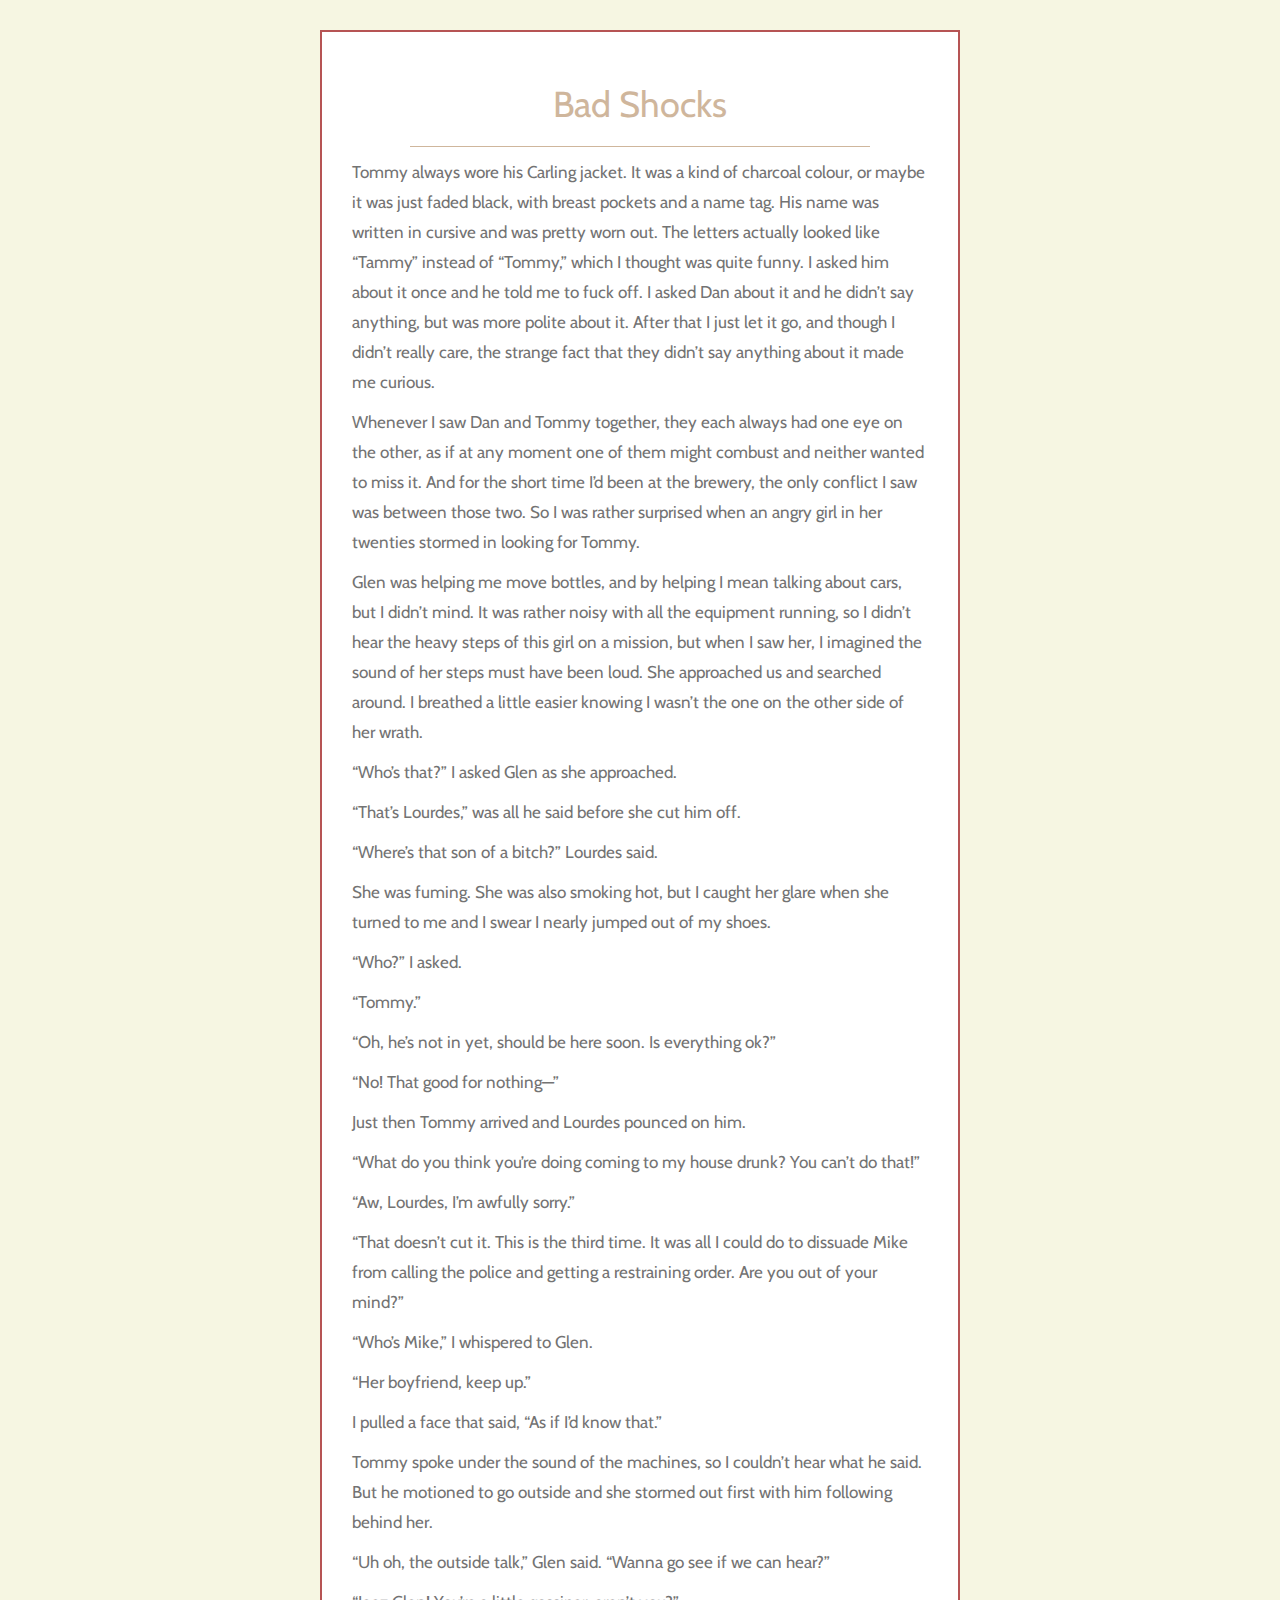
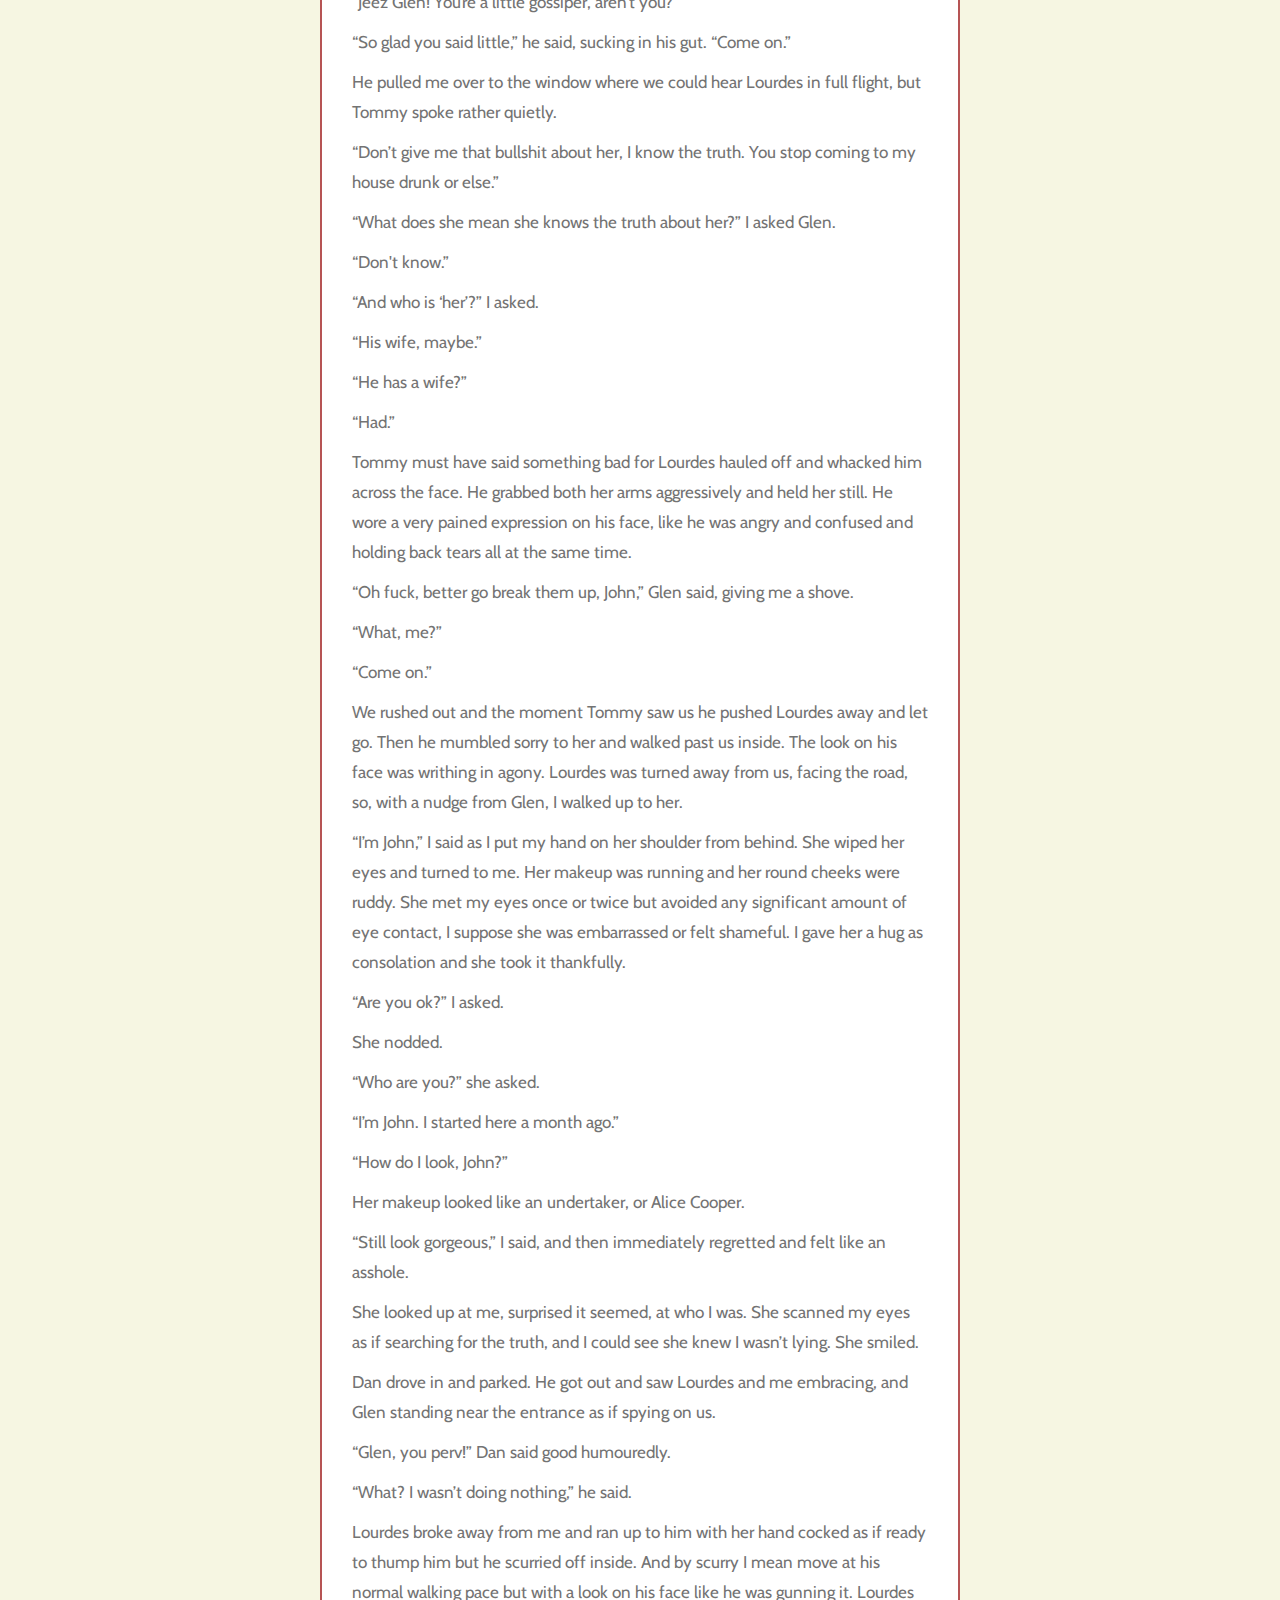
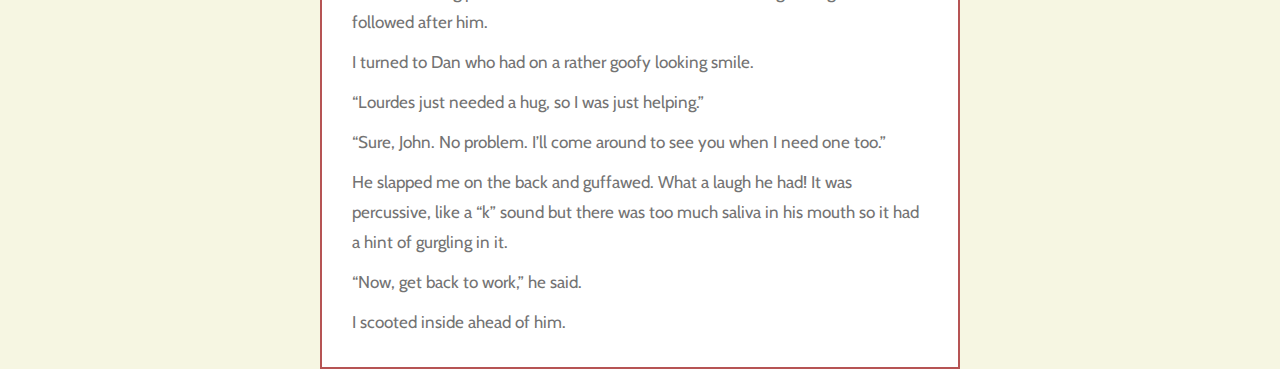
==== bad-shocks.html @ 7a995220 "added the short stories" ====
<!DOCTYPE html>
<html
  lang="en"
  style="
    background-color: beige;
    opacity: 0.8;
    background-image: radial-gradient(#444cf7 0.5px, beige 0.5px);
    background-size: 10px 10px;
  "
>
  <head>
    <meta charset="UTF-8" />
    <meta http-equiv="X-UA-Compatible" content="IE=edge" />
    <meta name="viewport" content="width=device-width, initial-scale=1.0" />
    <link rel="stylesheet" href="styles.css" />
    <link rel="shortcut icon" type="img/png" href="images/favicon.png" />
    <title>Spencer Bresnick Writing</title>
  </head>
  <body>
    <div class="article-container">
      <div class="article-container-header">
        <p>Bad Shocks</p>
      </div>
      <div class="article-container-body">
        <p>
          Tommy always wore his Carling jacket. It was a kind of charcoal
          colour, or maybe it was just faded black, with breast pockets and a
          name tag. His name was written in cursive and was pretty worn out. The
          letters actually looked like “Tammy” instead of “Tommy,” which I
          thought was quite funny. I asked him about it once and he told me to
          fuck off. I asked Dan about it and he didn’t say anything, but was
          more polite about it. After that I just let it go, and though I didn’t
          really care, the strange fact that they didn’t say anything about it
          made me curious.
        </p>
        <p>
          Whenever I saw Dan and Tommy together, they each always had one eye on
          the other, as if at any moment one of them might combust and neither
          wanted to miss it. And for the short time I’d been at the brewery, the
          only conflict I saw was between those two. So I was rather surprised
          when an angry girl in her twenties stormed in looking for Tommy.
        </p>
        <p>
          Glen was helping me move bottles, and by helping I mean talking about
          cars, but I didn’t mind. It was rather noisy with all the equipment
          running, so I didn’t hear the heavy steps of this girl on a mission,
          but when I saw her, I imagined the sound of her steps must have been
          loud. She approached us and searched around. I breathed a little
          easier knowing I wasn’t the one on the other side of her wrath.
        </p>
        <p>“Who’s that?” I asked Glen as she approached.</p>
        <p>“That’s Lourdes,” was all he said before she cut him off.</p>
        <p>“Where’s that son of a bitch?” Lourdes said.</p>
        <p>
          She was fuming. She was also smoking hot, but I caught her glare when
          she turned to me and I swear I nearly jumped out of my shoes.
        </p>
        <p>“Who?” I asked.</p>
        <p>“Tommy.”</p>
        <p>“Oh, he’s not in yet, should be here soon. Is everything ok?”</p>
        <p>“No! That good for nothing—”</p>
        <p>Just then Tommy arrived and Lourdes pounced on him.</p>
        <p>
          “What do you think you’re doing coming to my house drunk? You can’t do
          that!”
        </p>
        <p>“Aw, Lourdes, I’m awfully sorry.”</p>
        <p>
          “That doesn’t cut it. This is the third time. It was all I could do to
          dissuade Mike from calling the police and getting a restraining order.
          Are you out of your mind?”
        </p>
        <p>“Who’s Mike,” I whispered to Glen.</p>
        <p>“Her boyfriend, keep up.”</p>
        <p>I pulled a face that said, “As if I’d know that.”</p>
        <p>
          Tommy spoke under the sound of the machines, so I couldn’t hear what
          he said. But he motioned to go outside and she stormed out first with
          him following behind her.
        </p>
        <p>
          “Uh oh, the outside talk,” Glen said. “Wanna go see if we can hear?”
        </p>
        <p>“Jeez Glen! You’re a little gossiper, aren’t you?”</p>
        <p>
          “So glad you said little,” he said, sucking in his gut. “Come on.”
        </p>
        <p>
          He pulled me over to the window where we could hear Lourdes in full
          flight, but Tommy spoke rather quietly.
        </p>
        <p>
          “Don’t give me that bullshit about her, I know the truth. You stop
          coming to my house drunk or else.”
        </p>
        <p>“What does she mean she knows the truth about her?” I asked Glen.</p>
        <p>“Don&#39;t know.”</p>
        <p>“And who is ‘her’?” I asked.</p>
        <p>“His wife, maybe.”</p>
        <p>“He has a wife?”</p>
        <p>“Had.”</p>
        <p>
          Tommy must have said something bad for Lourdes hauled off and whacked
          him across the face. He grabbed both her arms aggressively and held
          her still. He wore a very pained expression on his face, like he was
          angry and confused and holding back tears all at the same time.
        </p>
        <p>
          “Oh fuck, better go break them up, John,” Glen said, giving me a
          shove.
        </p>
        <p>“What, me?”</p>
        <p>“Come on.”</p>
        <p>
          We rushed out and the moment Tommy saw us he pushed Lourdes away and
          let go. Then he mumbled sorry to her and walked past us inside. The
          look on his face was writhing in agony. Lourdes was turned away from
          us, facing the road, so, with a nudge from Glen, I walked up to her.
        </p>
        <p>
          “I’m John,” I said as I put my hand on her shoulder from behind. She
          wiped her eyes and turned to me. Her makeup was running and her round
          cheeks were ruddy. She met my eyes once or twice but avoided any
          significant amount of eye contact, I suppose she was embarrassed or
          felt shameful. I gave her a hug as consolation and she took it
          thankfully.
        </p>
        <p>“Are you ok?” I asked.</p>
        <p>She nodded.</p>
        <p>“Who are you?” she asked.</p>
        <p>“I’m John. I started here a month ago.”</p>
        <p>“How do I look, John?”</p>
        <p>Her makeup looked like an undertaker, or Alice Cooper.</p>
        <p>
          “Still look gorgeous,” I said, and then immediately regretted and felt
          like an asshole.
        </p>
        <p>
          She looked up at me, surprised it seemed, at who I was. She scanned my
          eyes as if searching for the truth, and I could see she knew I wasn’t
          lying. She smiled.
        </p>
        <p>
          Dan drove in and parked. He got out and saw Lourdes and me embracing,
          and Glen standing near the entrance as if spying on us.
        </p>
        <p>“Glen, you perv!” Dan said good humouredly.</p>
        <p>“What? I wasn’t doing nothing,” he said.</p>
        <p>
          Lourdes broke away from me and ran up to him with her hand cocked as
          if ready to thump him but he scurried off inside. And by scurry I mean
          move at his normal walking pace but with a look on his face like he
          was gunning it. Lourdes followed after him.
        </p>
        <p>I turned to Dan who had on a rather goofy looking smile.</p>
        <p>“Lourdes just needed a hug, so I was just helping.”</p>
        <p>
          “Sure, John. No problem. I’ll come around to see you when I need one
          too.”
        </p>
        <p>
          He slapped me on the back and guffawed. What a laugh he had! It was
          percussive, like a “k” sound but there was too much saliva in his
          mouth so it had a hint of gurgling in it.
        </p>
        <p>“Now, get back to work,” he said.</p>
        <p>I scooted inside ahead of him.</p>
      </div>
    </div>
  </body>
</html>
---- styles.css ----
@import url("https://fonts.googleapis.com/css?family=Cabin|Herr+Von+Muellerhoff|Source+Sans+Pro:400,900&display=swap");
/*Global styles*/
*,
*::before,
*::after {
  margin: 0;
  padding: 0;
  box-sizing: border-box;
}

:root {
  --main-font: "Source Sans Pro", sans-serif;
  --secondary-font: "Herr Von Muellerhoff", cursive;
  --body-font: "Cabin", sans-serif;
  --main-font-color-dark: #252525;
  --secondary-font-color: #c59d5f;
  --body-font-color: #515151;
}

html {
  font-family: var(--body-font);
  font-size: 10px;
  color: var(--body-font-color);
  scroll-behavior: smooth;
}

body {
  overflow-x: hidden;
}

section {
  padding: 3.9rem 0;
  overflow: hidden;
}

img {
  width: 100%;
  max-width: 100%;
}

a {
  text-decoration: none;
}

p {
  font-size: 1.6rem;
}

.container {
  width: 100%;
  max-width: 122.5rem;
  margin: 0 auto;
  padding: 0 2.4rem;
}

.header-container{
    background: rgba(0, 0, 0, 0.7);
}



/* Header Styles */

header {
  width: 100%;
  position: absolute;
  top: 0;
  left: 0;
  z-index: 1;
  background-image: linear-gradient(to bottom, rgba(0, 0, 0, 0.5), transparent);
}

.nav {
  height: 7.2rem;
  display: flex;
  align-items: center;
  justify-content: center;
}

.menu-toggle {
  color: #fff;
  font-size: 2.2rem;
  position: absolute;
  top: 50%;
  transform: translateY(-50%);
  right: 2.5rem;
  cursor: pointer;
  z-index: 1500;
}

.fa-times {
  display: none;
}

.nav-list {
  list-style: none;
  position: fixed;
  top: 0;
  left: 0;
  width: 80%;
  height: 100vh;
  background-color: var(--main-font-color-dark);
  padding: 4.4rem;
  display: flex;
  flex-direction: column;
  justify-content: space-around;
  z-index: 1250;
  transform: translateX(-100%);
  transition: transform 0.5s;
}

.nav::before {
  content: "";
  position: fixed;
  top: 0;
  left: 0;
  width: 100vw;
  height: 100vh;
  background-color: rgba(0, 0, 0, 0.8);
  z-index: 1000;
  opacity: 0;
  transform: scale(0);
  transition: opacity 0.5s;
}

.open .fa-times {
  display: block;
}

.open .fa-bars {
  display: none;
}

.open .nav-list {
  transform: translateX(0);
}

.open .nav::before {
  opacity: 1;
  transform: scale(1);
}

.nav-item {
  border-bottom: 2px solid rgba(255, 255, 255, 0.3);
}

.nav-link {
  display: block;
  color: #fff;
  text-transform: uppercase;
  font-size: 1.6rem;
  letter-spacing: 2px;
  margin-right: -2px;
  transition: color 0.5s;
}

.nav-link:hover {
  color: var(--secondary-font-color);
}

/* Hero */

.hero {
  width: 100%;
  height: 100vh;
  background: url("images/books-1.webp") center no-repeat;
  background-size: cover;
  display: flex;
  align-items: center;
  justify-content: center;
  text-align: center;
}

.sub-headline {
  font-size: 8.5rem;
  font-family: var(--secondary-font);
  color: var(--secondary-font-color);
  font-weight: 100;
  line-height: 0.4;
  margin-top: -1.5rem;
  letter-spacing: 2px;
  opacity: 0;
  animation: fadeUp 0.5s forwards;
  animation-delay: 0.5s;
}

.first-letter {
  text-transform: uppercase;
  font-size: 10.3rem;
}

.headline {
  color: #fff;
  font-size: 3.7rem;
  font-family: var(--main-font);
  text-transform: uppercase;
  font-weight: 900;
  letter-spacing: 0.5rem;
  margin-right: -0.5rem;
  animation: scale 0.5s forwards;
}

.separator {
  display: flex;
  align-items: center;
  justify-content: center;
}

.line {
  width: 100%;
  max-width: 8.4rem;
  height: 0.25rem;
  background-color: #fff;
  position: relative;
  animation: grow 2s forwards;
  animation-delay: 0.9s;
  opacity: 0;
}

.line-right::before,
.line-left::before {
  content: "";
  position: absolute;
  top: 50%;
  transform: translateY(-50%);
  border: 0.6rem solid transparent;
  animation: grow 0.5s forwards;
  animation-delay: 1.2s;
  opacity: 0;
}

.line-right::before {
  border-right-color: #fff;
  right: 0;
}

.line-left::before {
  border-left-color: #fff;
  left: 0;
}

.asterisk {
  font-size: 1.2rem;
  color: var(--secondary-font-color);
  margin: 0 1.6rem;
  opacity: 0;
  animation: spin 0.5s forwards;
  animation-delay: 0.7s;
}

.single-animation {
  animation: fadeDown 0.5s forwards;
  animation-delay: 1.5s;
  opacity: 0;
}

.headline-description {
  color: #fff;
  font-size: 1.4rem;
  font-weight: 100;
  text-transform: uppercase;
  margin-bottom: 1.2rem;
  letter-spacing: 3px;
  margin-right: -3px;
}

.btn {
  display: inline-block;
  text-transform: uppercase;
  letter-spacing: 2px;
  margin-right: -2px;
}

.cta-btn {
  font-size: 1.1rem;
  background-color: #fff;
  padding: 0.9rem 1.8rem;
  color: var(--body-font-color);
  border-radius: 0.4rem;
  transition: background-color 0.5s;
  margin-top: 0.8rem;
}

.cta-btn:hover,
.cta-btn:focus {
  color: #fff;
  background-color: var(--secondary-font-color);
}

/* discover our story */

.global-headline {
  text-align: center;
  margin-top: 3.9rem;
}

.discover-our-story .global-headline {
  margin-top: 6.9rem;
}

.global-headline .asterisk {
  color: var(--body-font-color);
  margin: 2.4rem 0;
}

.headline-dark {
  color: var(--main-font-color-dark);
  letter-spacing: 0.7rem;
  margin-right: -0.7rem;
}

.global-headline .sub-headline {
  letter-spacing: -1px;
  line-height: 0.42;
}

.about-info {
  text-align: center;
}

.about-description {
  margin-bottom: 3rem;
}

.about-description p {
  line-height: 1.6;
  margin-bottom: 2.4rem;
}

.body-btn {
  font-size: 1.5rem;
  color: var(--secondary-font-color);
  position: relative;
  transition: color 0.5s;
}

.body-btn::before {
  content: "";
  position: absolute;
  left: 0;
  bottom: -3px;
  width: 100%;
  height: 2px;
  background-color: var(--secondary-font-color);
  transition: background-color 0.5s;
}

.body-btn:hover,
.body-btn:focus {
  color: var(--main-font-color-dark);
}

.body-btn:hover::before,
.body-btn:focus::before {
  background-color: var(--main-font-color-dark);
}

/* Tasteful recipes */

.space-between {
  background: url("images/typewriter.jpeg") center no-repeat;
  background-size: cover;
}

.between {
  min-height: 65vh;
  display: flex;
  align-items: center;
}

/* Discover our menu */

.image-group {
  display: grid;
  grid-template-columns: repeat(2, 1fr);
  grid-gap: 1.5rem;
}

.discover-our-menu .about-description {
  padding-top: 3rem;
  margin-bottom: 0;
}

/* The perfect blend */
.perfect-blend {
  background: url("images/desk.webp") center no-repeat;
  background-size: cover;
}

/* footer */

footer {
  padding: 7.9rem 0;
  background-color: #121212;
  color: #fff;
  text-align: center;
  position: relative;
}

.back-to-top {
  width: 7rem;
  height: 7rem;
  background-color: #121212;
  position: absolute;
  top: -3rem;
  left: 50%;
  transform: translateX(-50%);
  border-radius: 50%;
}

.back-to-top i {
  display: block;
  color: #fff;
  font-size: 2rem;
  padding: 2rem;
  animation: up 2s infinite;
}

.footer-content {
  overflow: hidden;
}

.footer-content h4 {
  font-size: 1.9rem;
  text-transform: uppercase;
  font-weight: 100;
  letter-spacing: 3px;
  margin-bottom: 3rem;
}

.footer-content .asterisk {
  margin: 2.4rem 0;
}

.footer-content-about {
  margin-bottom: 5.4rem;
}

.footer-content-about p {
  line-height: 2;
}

.social-icons {
  list-style: none;
  margin-bottom: 5.4rem;
  display: flex;
  justify-content: center;
}

.social-icons i {
  font-size: 2rem;
  color: #fff;
  padding: 0.8rem 2rem;
  opacity: 0.5;
  transition: color 0.5s;
}

.social-icons i:hover,
.social-icons i:focus {
  color: var(--secondary-font-color);
}

.newsletter-form {
  width: 100%;
  position: relative;
  display: flex;
  justify-content: center;
}

.newsletter-input {
  width: 100%;
  max-width: 25rem;
  padding: 1rem;
  border-radius: 0.4rem;
}

.newsletter-btn {
  background-color: transparent;
  border: none;
  color: var(--main-font-color-dark);
  cursor: pointer;
  font-size: 1.6rem;
  padding: 1px 0.6rem;
  position: absolute;
  top: 50%;
  transform: translateY(-50%);
  margin-left: 10.5rem;
}

#twitter {
  animation: status 4s ease forwards;
}

#message {
  position: absolute;
  top: 390px;
  left: 120px;
  font-size: 14px;
}

.article-tile{
    display: flex;
    justify-content: space-evenly;
   
}

.articles p{
    width: 50%;
    font-family: Cabin, sans-serif;
}

.article-selection-container{
    height: 620px;
    width: 500px;
    background-color: white;
    margin-top: 100px;
    border: 2px solid #C4A484;
    box-shadow: 0px 3px 15px rgba(0,0,0,0.2)
}

.article-selection-header{
text-align: center;
width: 80%;
border-bottom: 1px solid #C4A484;
margin: 0 auto;
color: #C4A484;
}

.article-selection-header p{
    padding: 20px;
    font-size: 36px;
}

.article-selection-body{
  
    padding: 30px;
   
}

.article-selection-body p{
    font-size: 16px;
    margin-top: 10px;
    line-height: 25px;
}

.article-container{
  border: 2px solid brown;
  
  background-color: white;
  width: 50%;
  margin: 0 auto;
  padding: 30px;
  margin-top: 30px;
}

.article-container-header{
  text-align: center;
  width: 80%;
  border-bottom: 1px solid #C4A484;
  margin: 0 auto;
  color: #C4A484;
  }
  
  .article-container-header p{
      padding: 20px;
      font-size: 36px;
  }

.article-container-body p{
  font-size: 17px;
  margin-top: 10px;
  line-height: 30px;
}

.read-more{
    display: block;
  color: brown;
  text-transform: uppercase;
  font-size: 1.6rem;
  letter-spacing: 2px;
  margin-right: -2px;
  transition: color 0.5s;
  margin-top: 20px;
}

.read-more:hover{
    color: rgb(87, 87, 74);
    cursor: pointer;
}

/* media queries */

@media screen and (min-width: 900px) {
  section {
    padding: 7.9rem;
  }

  .menu-toggle {
    display: none;
  }

  .nav {
    justify-content: space-between;
  }

  .nav-list {
    position: initial;
    width: initial;
    height: initial;
    background-color: transparent;
    padding: 0;
    justify-content: initial;
    flex-direction: row;
    transform: initial;
    transition: initial;
  }

  .nav-item {
    margin: 0 2.4rem;
    border: none;
  }

  .nav-item:last-child {
    margin-right: 0;
  }

  .nav-link {
    font-size: 1.3rem;
  }

  .active {
    position: relative;
  }

  .active::before {
    content: "";
    position: absolute;
    width: 100%;
    height: 2px;
    background-color: #fff;
    left: 0;
    bottom: -3px;
  }

  .sub-headline {
    font-size: 10rem;
  }

  .first-letter {
    font-size: 12.2rem;
  }

  .headline {
    font-size: 4.7rem;
    letter-spacing: 0.8rem;
  }

  .line {
    max-width: 11.4rem;
  }

  .about-info {
    display: flex;
    align-items: center;
  }

  .about-info > div {
    flex: 1;
  }
  .padding-right {
    padding-right: 7rem;
  }

  .footer-content {
    max-width: 77.5rem;
    margin: auto;
  }

  .footer-content-about {
    max-width: 51.3rem;
    margin: 0 auto 5.4rem;
  }

  .footer-content-divider {
    display: flex;
    justify-content: space-between;
  }

  .social-media,
  .newsletter-form {
    width: 100%;
    max-width: 27.3rem;
    margin: 0 1rem;
  }

  .social-icons i {
    opacity: 1;
  }

  .newsletter-btn {
    margin-left: 7.5rem;
  }

  #message {
    position: absolute;
    top: 390px;
    left: 320px;
    font-size: 16px;
  }
}

/* Animations */
@keyframes fadeUp {
  0% {
    transform: translateY(4rem);
  }
  100% {
    opacity: 1;
    transform: translateY(0);
  }
}

@keyframes scale {
  0% {
    transform: scale(2);
  }
  100% {
    opacity: 1;
    transform: scale(1);
  }
}

@keyframes grow {
  0% {
    width: 0;
  }
  100% {
    opacity: 1;
    width: 100%;
  }
}

@keyframes spin {
  0% {
    transform: rotate(0);
  }
  100% {
    opacity: 1;
    transform: rotate(-360deg);
  }
}

@keyframes fadeDown {
  0% {
    transform: translateY(-1rem);
  }
  100% {
    opacity: 1;
    transform: translateY(0);
  }
}

@keyframes up {
  0% {
    opacity: 0;
  }
  50% {
    opacity: 1;
  }
  100% {
    opacity: 0;
    transform: translateY(-1rem);
  }
}
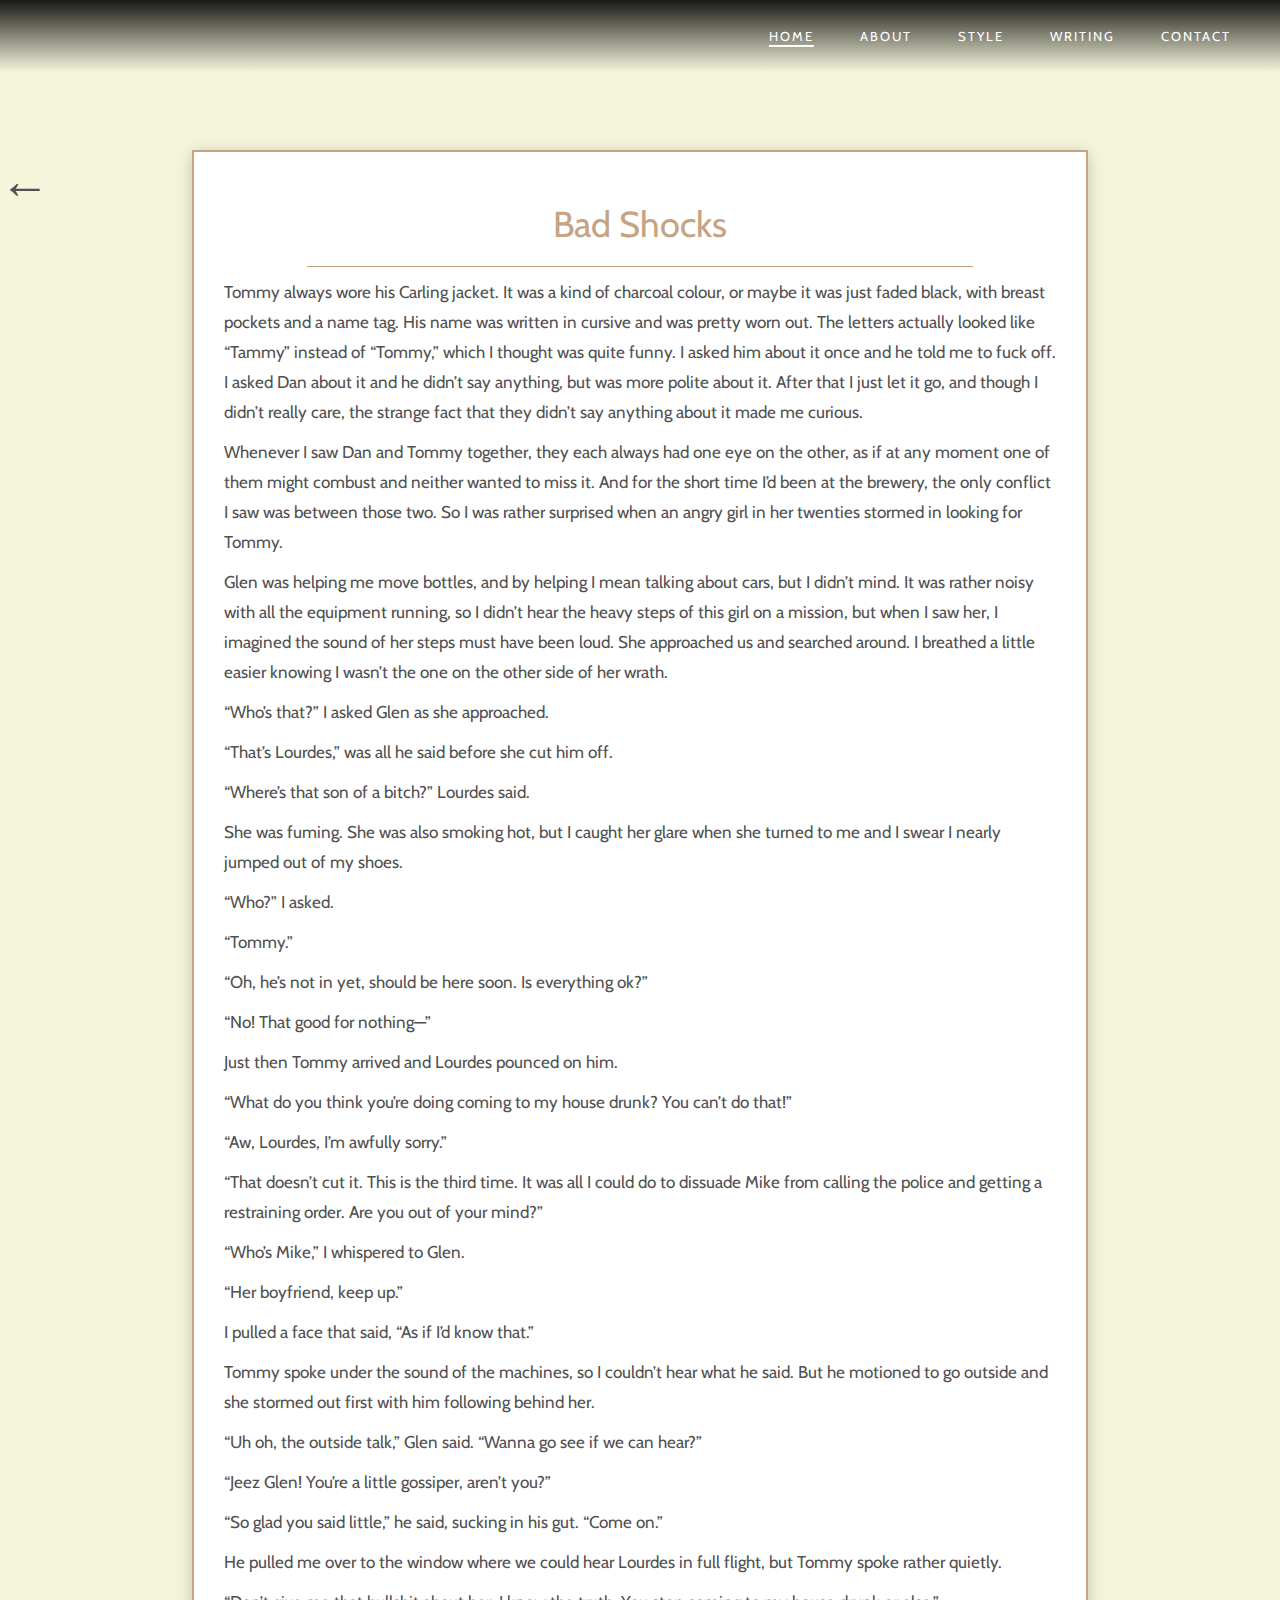
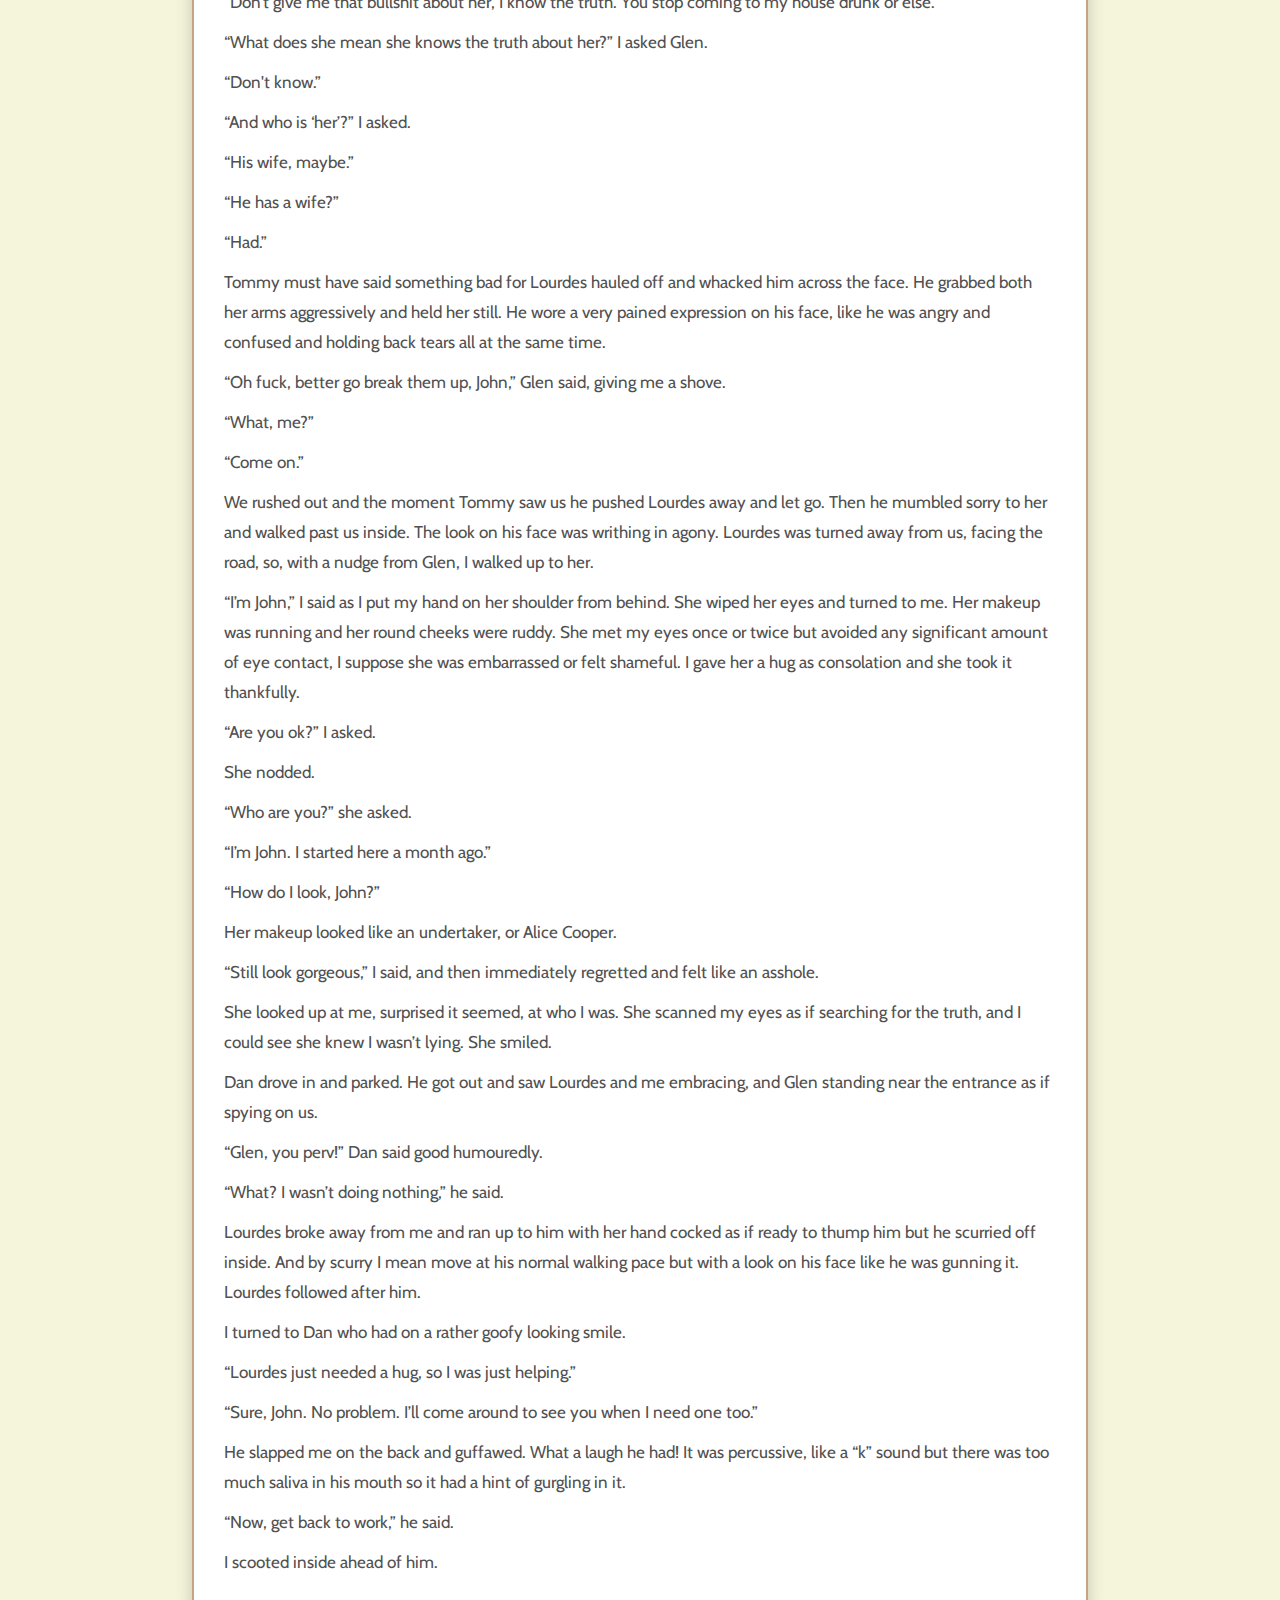
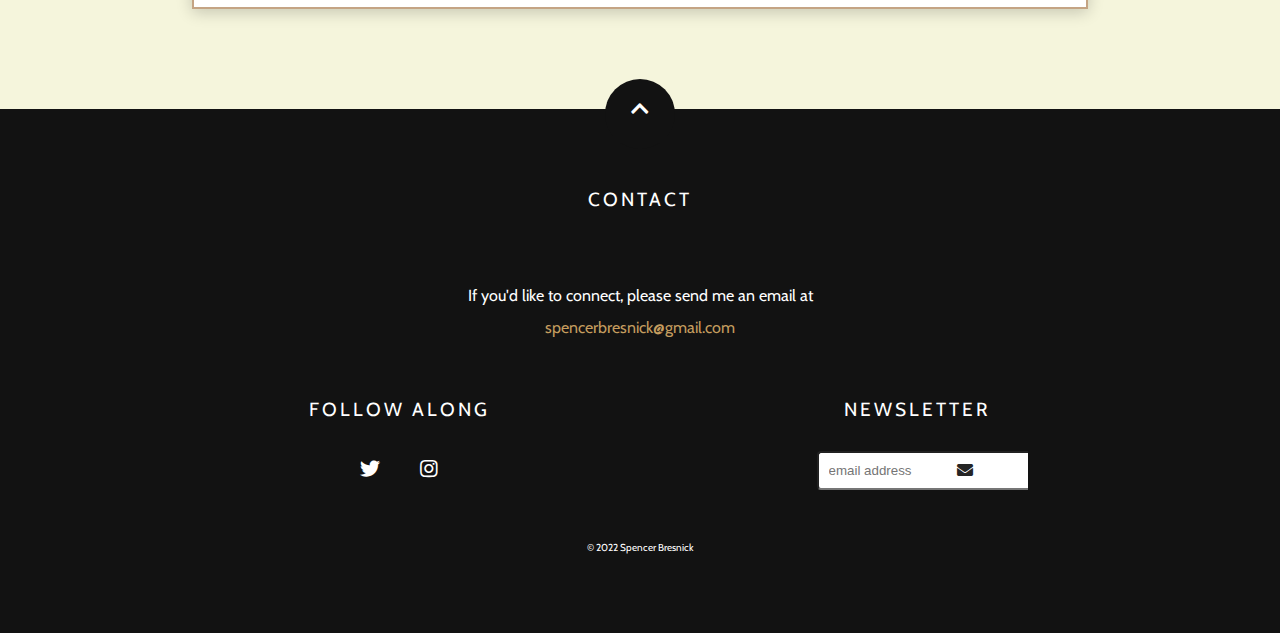
==== commit 1f55a6e2: "added header, footer, back arrow" ====
--- a/bad-shocks.html
+++ b/bad-shocks.html
@@ -3,20 +3,67 @@
   lang="en"
   style="
     background-color: beige;
-    opacity: 0.8;
     background-image: radial-gradient(#444cf7 0.5px, beige 0.5px);
     background-size: 10px 10px;
   "
 >
   <head>
     <meta charset="UTF-8" />
-    <meta http-equiv="X-UA-Compatible" content="IE=edge" />
-    <meta name="viewport" content="width=device-width, initial-scale=1.0" />
+    <meta
+      name="viewport"
+      content="width=device-width, user-scalable=no, initial-scale=1.0, maximum-scale=1.0, minimum-scale=1.0"
+    />
+    <meta http-equiv="X-UA-Compatible" content="ie=edge" />
+    <title>Spencer Bresnick Writing</title>
+    <link rel="shortcut icon" type="img/png" href="images/favicon.png" />
+    <!--Font awesome CDN-->
+    <link
+      rel="stylesheet"
+      href="https://cdnjs.cloudflare.com/ajax/libs/font-awesome/5.11.2/css/all.min.css"
+    />
+    <!--Scroll reveal CDN-->
+    <script src="https://unpkg.com/scrollreveal"></script>
     <link rel="stylesheet" href="styles.css" />
-    <link rel="shortcut icon" type="img/png" href="images/favicon.png" />
-    <title>Spencer Bresnick Writing</title>
   </head>
   <body>
+    <header id="header">
+      <div class="container">
+        <nav class="nav">
+          <div class="menu-toggle">
+            <i class="fas fa-bars"></i>
+            <i class="fas fa-times"></i>
+          </div>
+          <a href="index.html" class="logo"><img src="" alt="" /></a>
+          <ul class="nav-list">
+            <li class="nav-item">
+              <a href="index.html" class="nav-link active">Home</a>
+            </li>
+            <li class="nav-item">
+              <a href="index.html#bio" class="nav-link" id="about">About</a>
+            </li>
+            <li class="nav-item">
+              <a
+                href="index.html#workExperience"
+                class="nav-link"
+                id="expertise"
+                >Style</a
+              >
+            </li>
+            <li class="nav-item">
+              <a href="index.html#lastDiv" class="nav-link" id="writing"
+                >Writing</a
+              >
+            </li>
+            <li class="nav-item">
+              <a href="index.html#contact" class="nav-link" id="contactInfo"
+                >Contact</a
+              >
+            </li>
+          </ul>
+        </nav>
+      </div>
+    </header>
+    <p class="back-arrow"><a href="writing-page.html">&larr;</a></p>
     <div class="article-container">
       <div class="article-container-header">
         <p>Bad Shocks</p>
@@ -167,5 +214,66 @@
         <p>I scooted inside ahead of him.</p>
       </div>
     </div>
+    <footer id="contact">
+      <div class="container">
+        <div class="back-to-top">
+          <a href="#header"><i class="fas fa-chevron-up"></i></a>
+        </div>
+        <div class="footer-content">
+          <div class="footer-content-about animate-top">
+            <h4>Contact</h4>
+            <div class="asterisk"><i class="fas fa-asterisk"></i></div>
+            <p>
+              If you'd like to connect, please send me an email at
+              <a href="mailto:spencerbresnick@gmail.com" style="color: #c59d5f"
+                >spencerbresnick@gmail.com</a
+              >
+            </p>
+          </div>
+          <div class="footer-content-divider animate-bottom">
+            <div class="social-media">
+              <h4>Follow along</h4>
+              <ul class="social-icons">
+                <a
+                  href="https://www.twitter.com/spencerbresnick/"
+                  target="_blank"
+                  rel="”noopener”"
+                >
+                  <li>
+                    <i class="fab fa-twitter" id="twitter"></i>
+                  </li>
+                </a>
+
+                <a
+                  href="https://www.instagram.com/spencerbresnick/"
+                  target="_blank"
+                  rel="”noopener”"
+                >
+                  <li>
+                    <i class="fab fa-instagram" id="instagram"></i>
+                  </li>
+                </a>
+              </ul>
+            </div>
+            <div class="newsletter-container">
+              <h4>Newsletter</h4>
+              <form action="" class="newsletter-form">
+                <input
+                  type="text"
+                  class="newsletter-input"
+                  placeholder="email address"
+                />
+                <button class="newsletter-btn" type="submit">
+                  <i class="fas fa-envelope"></i>
+                </button>
+              </form>
+            </div>
+          </div>
+          <div id="message"></div>
+        </div>
+      </div>
+      <div class="copyright">© 2022 Spencer Bresnick</div>
+    </footer>
+    <script src="main.js"></script>
   </body>
 </html>
--- a/styles.css
+++ b/styles.css
@@ -67,7 +67,7 @@
   top: 0;
   left: 0;
   z-index: 1;
-  background-image: linear-gradient(to bottom, rgba(0, 0, 0, 0.5), transparent);
+  background-image: linear-gradient(to bottom, rgba(0, 0, 0, 0.9), transparent);
 }
 
 .nav {
@@ -158,13 +158,12 @@
   color: var(--secondary-font-color);
 }
 
+
 /* Hero */
 
 .hero {
   width: 100%;
   height: 100vh;
-  background: url("images/books-1.webp") center no-repeat;
-  background-size: cover;
   display: flex;
   align-items: center;
   justify-content: center;
@@ -385,6 +384,7 @@
 .perfect-blend {
   background: url("images/desk.webp") center no-repeat;
   background-size: cover;
+  opacity: 9;
 }
 
 /* footer */
@@ -498,10 +498,22 @@
   font-size: 14px;
 }
 
+.back-arrow{
+  font-size: 50px;
+  font-weight: bold;
+  position: absolute;
+ 
+}
+
+.back-arrow a{
+  color: inherit;
+  text-decoration: none;
+}
+
 .article-tile{
     display: flex;
     justify-content: space-evenly;
-   
+   margin-bottom: 100px;
 }
 
 .articles p{
@@ -510,7 +522,6 @@
 }
 
 .article-selection-container{
-    height: 620px;
     width: 500px;
     background-color: white;
     margin-top: 100px;
@@ -544,13 +555,14 @@
 }
 
 .article-container{
-  border: 2px solid brown;
-  
+  border: 2px solid #C4A484;
+  box-shadow: 0px 3px 15px rgba(0,0,0,0.2);
   background-color: white;
-  width: 50%;
+  width: 70%;
   margin: 0 auto;
   padding: 30px;
-  margin-top: 30px;
+  margin-top: 150px;
+  margin-bottom: 100px;
 }
 
 .article-container-header{
@@ -707,6 +719,32 @@
     left: 320px;
     font-size: 16px;
   }
+ 
+}
+
+@media screen and (max-width: 768px) {
+ .article-tile{
+   flex-direction: column;
+   
+ }
+
+ .article-selection-container{
+  width: 70%;
+  margin: 0 auto;
+  margin-bottom: 20px;
+ }
+
+
+
+ .article-selection-body p{
+  font-size: 14px;
+  margin-top: 10px;
+  line-height: 15px;
+}
+
+.article-container{
+  width: 90%;
+}
 }
 
 /* Animations */
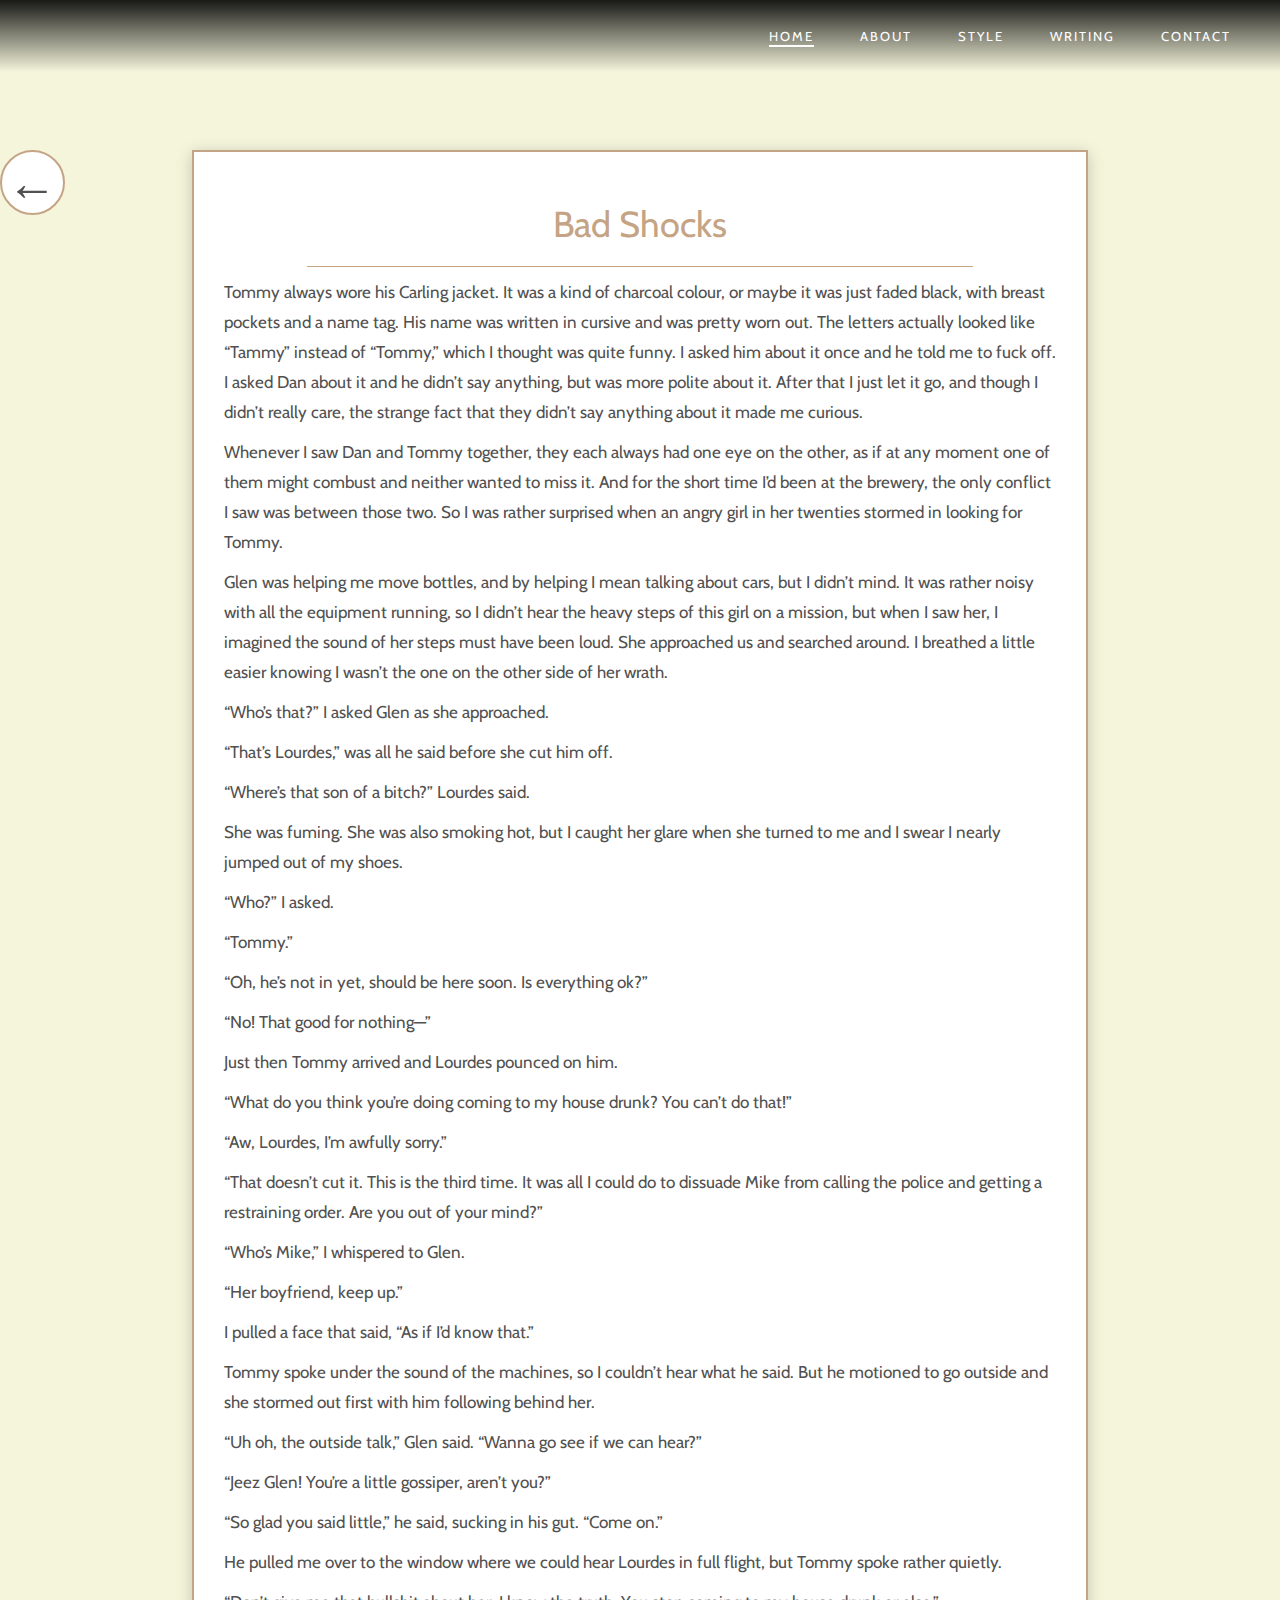
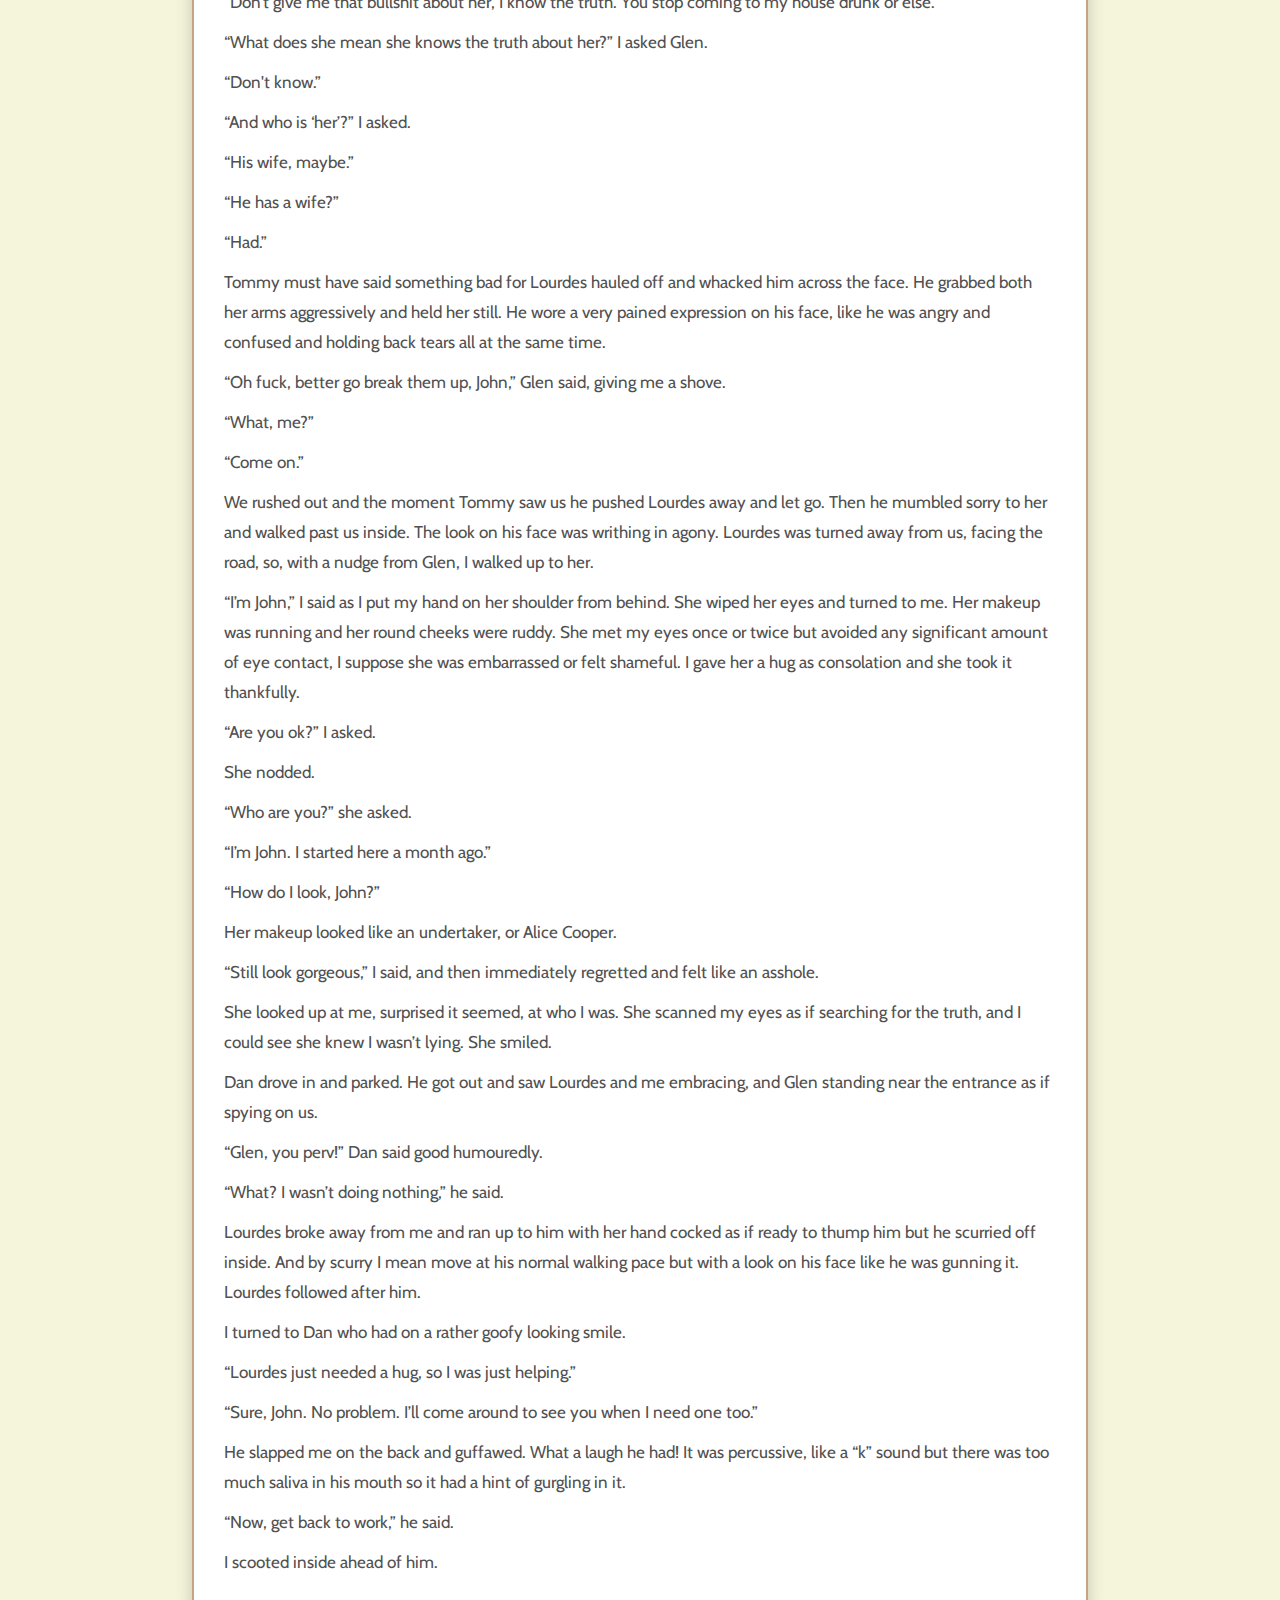
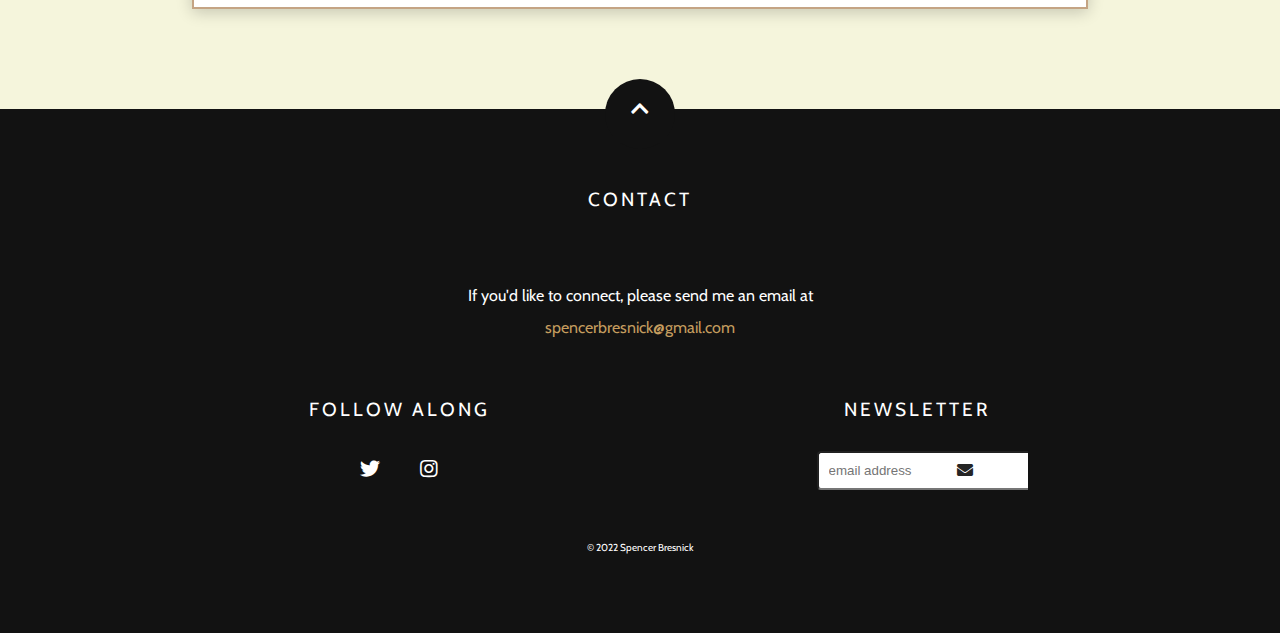
==== commit 7e4438d6: "prettied up back button" ====
--- a/bad-shocks.html
+++ b/bad-shocks.html
@@ -63,7 +63,9 @@
         </nav>
       </div>
     </header>
-    <p class="back-arrow"><a href="writing-page.html">&larr;</a></p>
+    <div class="back-arrow-circle">
+      <p class="back-arrow"><a href="writing-page.html">&larr;</a></p>
+    </div>
     <div class="article-container">
       <div class="article-container-header">
         <p>Bad Shocks</p>
--- a/styles.css
+++ b/styles.css
@@ -498,17 +498,46 @@
   font-size: 14px;
 }
 
+.back-arrow-circle{
+  border: 2px solid #C4A484;
+  height: 65px;
+  width: 65px;
+  border-radius: 50%;
+  position: absolute;
+  background-color: white;
+}
+
 .back-arrow{
   font-size: 50px;
-  font-weight: bold;
+  font-weight: 800;
   position: absolute;
- 
+  margin-left: 5px;
+
 }
 
 .back-arrow a{
   color: inherit;
   text-decoration: none;
 }
+
+.writing-type-container{
+  border: 2px solid #C4A484;
+  box-shadow: 0px 3px 15px rgba(0,0,0,0.2);
+  background-color: white;
+  width: 80%;
+  height: 100px;
+  margin: 0 auto;
+  margin-top: 100px;
+}
+
+.writing-type-text{
+font-size: 70px;
+text-align: center;
+color: #494747;
+padding-top: 5px;
+}
+
+
 
 .article-tile{
     display: flex;
@@ -524,7 +553,7 @@
 .article-selection-container{
     width: 500px;
     background-color: white;
-    margin-top: 100px;
+    margin-top: 50px;
     border: 2px solid #C4A484;
     box-shadow: 0px 3px 15px rgba(0,0,0,0.2)
 }
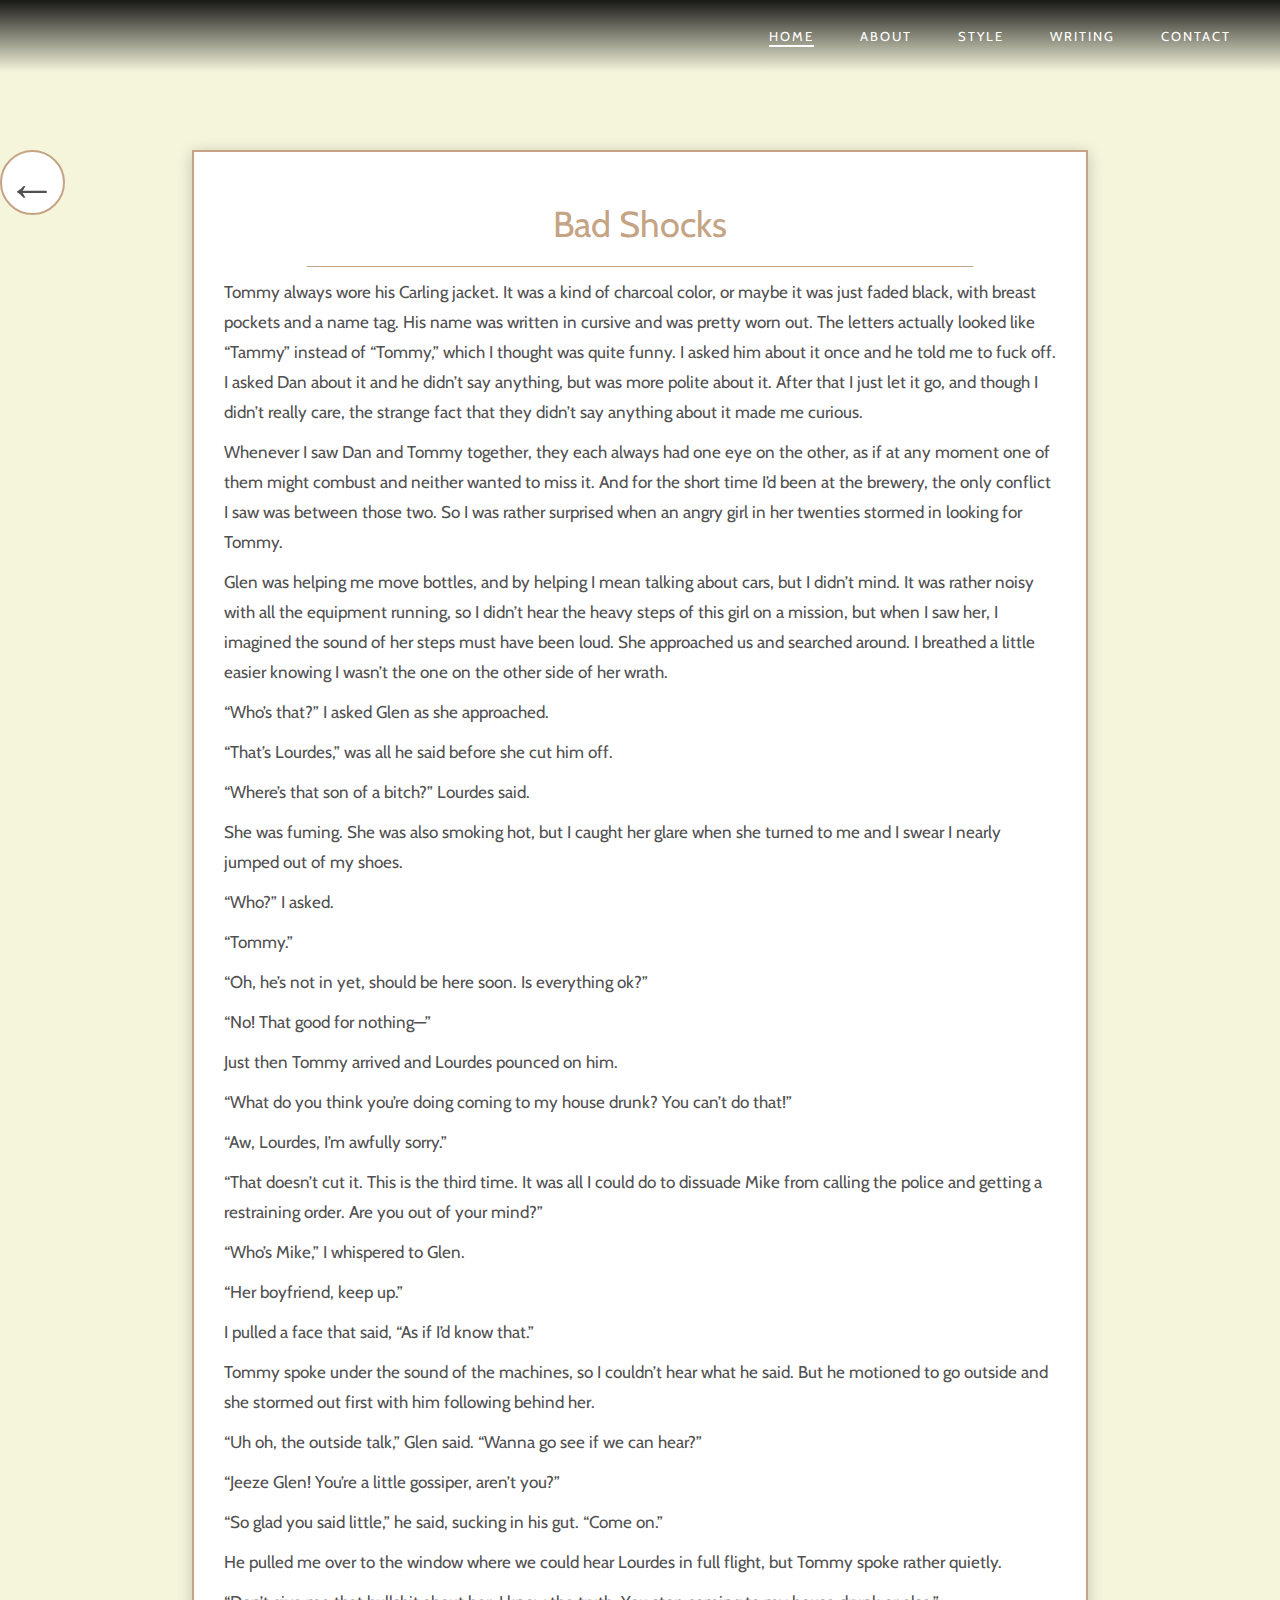
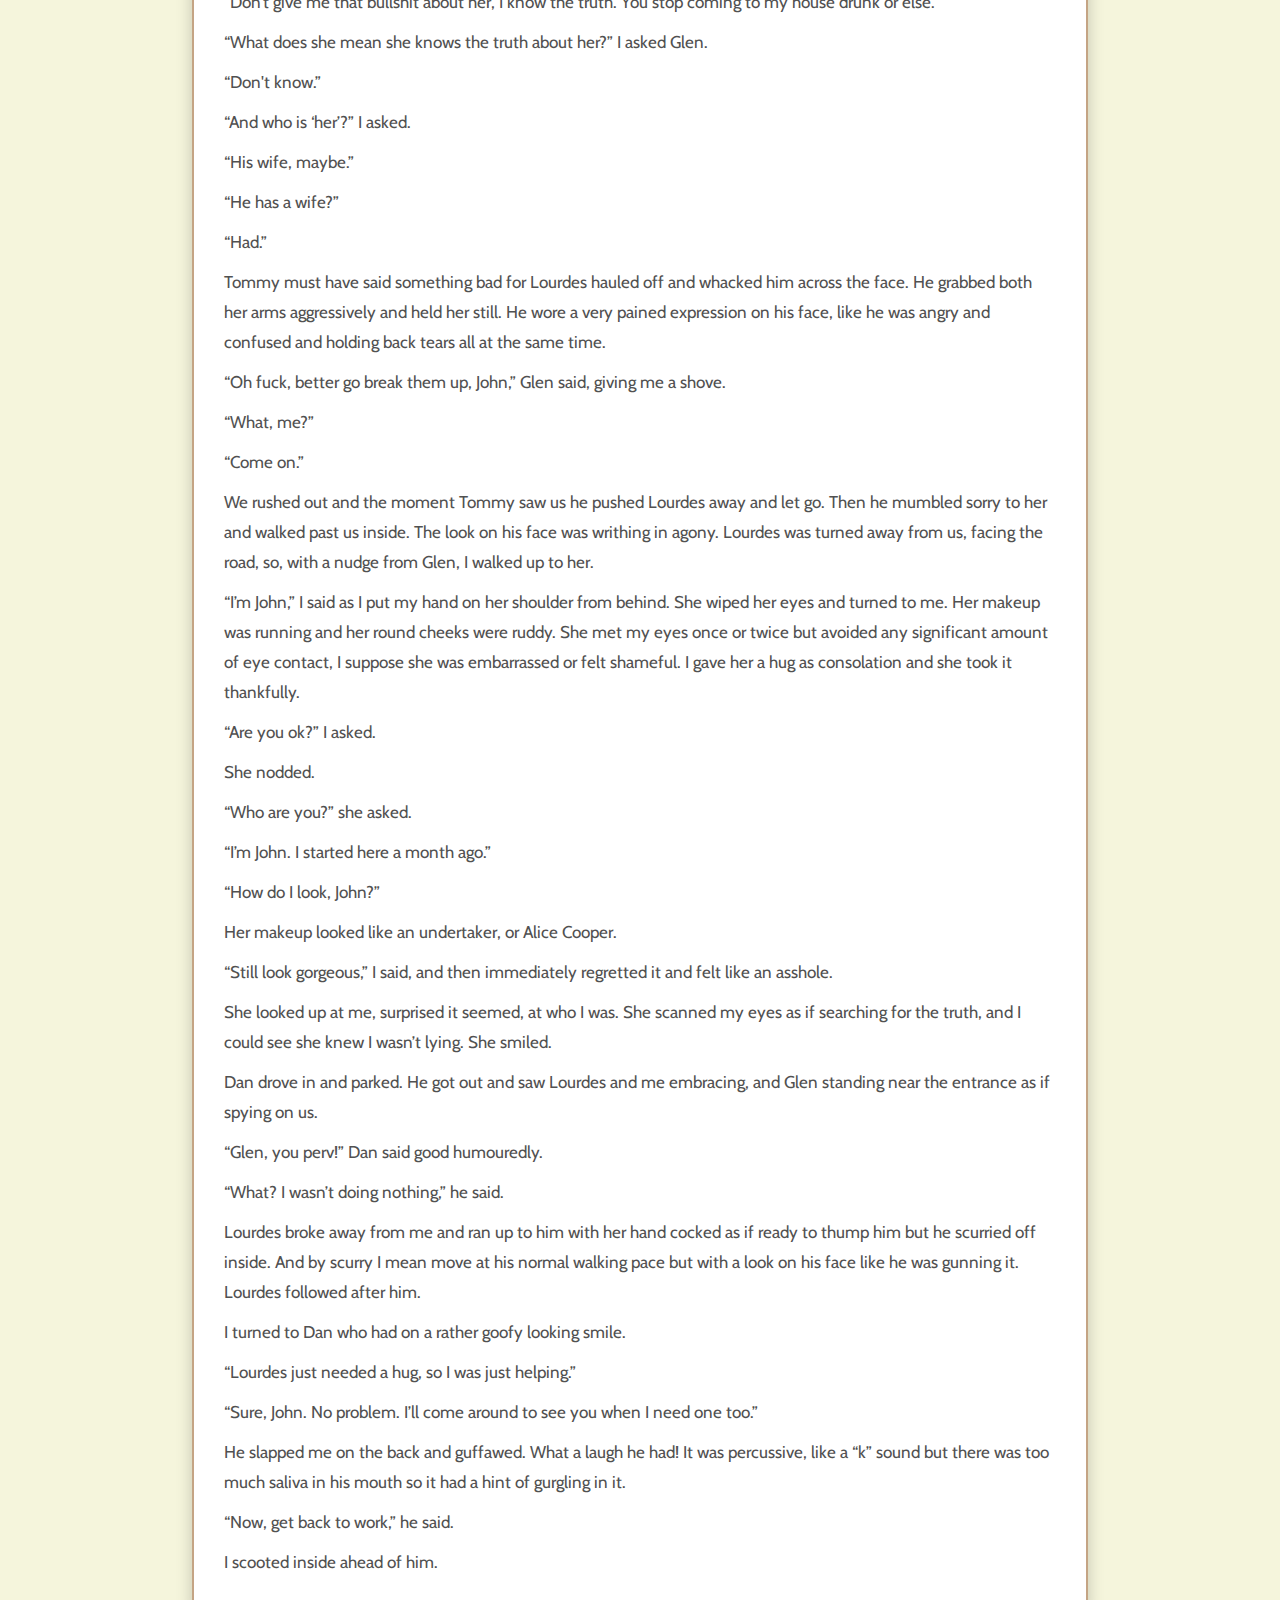
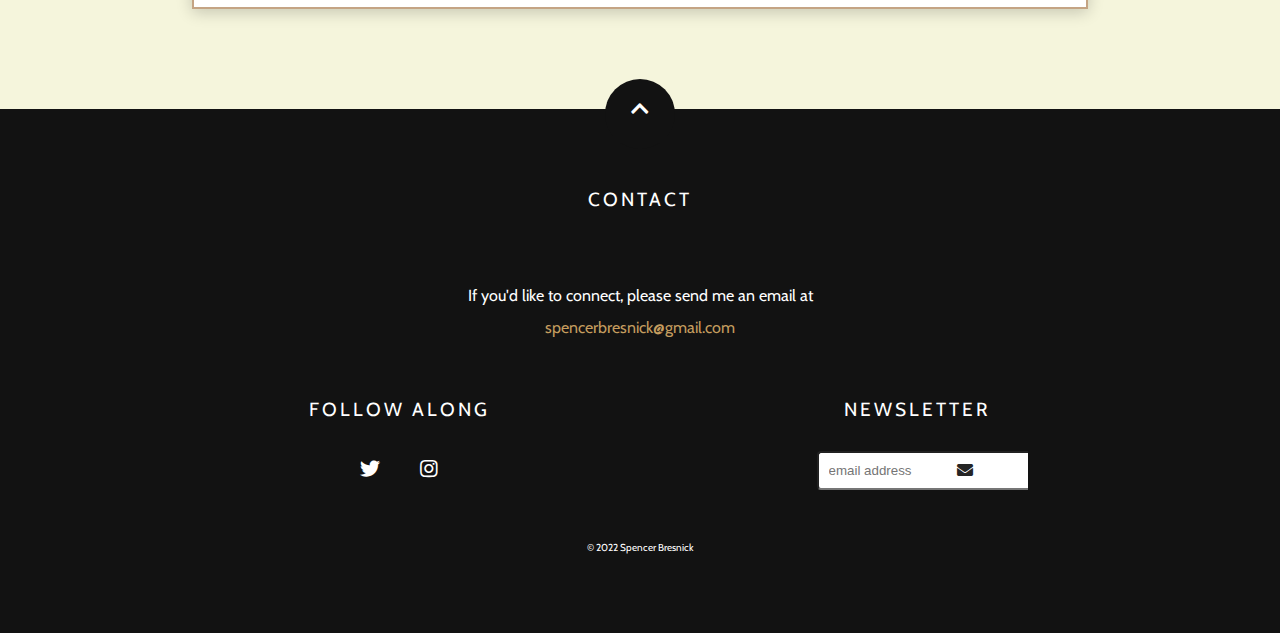
==== commit 76b7021d: "implemented some textual corrections" ====
--- a/bad-shocks.html
+++ b/bad-shocks.html
@@ -72,15 +72,15 @@
       </div>
       <div class="article-container-body">
         <p>
-          Tommy always wore his Carling jacket. It was a kind of charcoal
-          colour, or maybe it was just faded black, with breast pockets and a
-          name tag. His name was written in cursive and was pretty worn out. The
-          letters actually looked like “Tammy” instead of “Tommy,” which I
-          thought was quite funny. I asked him about it once and he told me to
-          fuck off. I asked Dan about it and he didn’t say anything, but was
-          more polite about it. After that I just let it go, and though I didn’t
-          really care, the strange fact that they didn’t say anything about it
-          made me curious.
+          Tommy always wore his Carling jacket. It was a kind of charcoal color,
+          or maybe it was just faded black, with breast pockets and a name tag.
+          His name was written in cursive and was pretty worn out. The letters
+          actually looked like “Tammy” instead of “Tommy,” which I thought was
+          quite funny. I asked him about it once and he told me to fuck off. I
+          asked Dan about it and he didn’t say anything, but was more polite
+          about it. After that I just let it go, and though I didn’t really
+          care, the strange fact that they didn’t say anything about it made me
+          curious.
         </p>
         <p>
           Whenever I saw Dan and Tommy together, they each always had one eye on
@@ -130,7 +130,7 @@
         <p>
           “Uh oh, the outside talk,” Glen said. “Wanna go see if we can hear?”
         </p>
-        <p>“Jeez Glen! You’re a little gossiper, aren’t you?”</p>
+        <p>“Jeeze Glen! You’re a little gossiper, aren’t you?”</p>
         <p>
           “So glad you said little,” he said, sucking in his gut. “Come on.”
         </p>
@@ -181,8 +181,8 @@
         <p>“How do I look, John?”</p>
         <p>Her makeup looked like an undertaker, or Alice Cooper.</p>
         <p>
-          “Still look gorgeous,” I said, and then immediately regretted and felt
-          like an asshole.
+          “Still look gorgeous,” I said, and then immediately regretted it and
+          felt like an asshole.
         </p>
         <p>
           She looked up at me, surprised it seemed, at who I was. She scanned my
